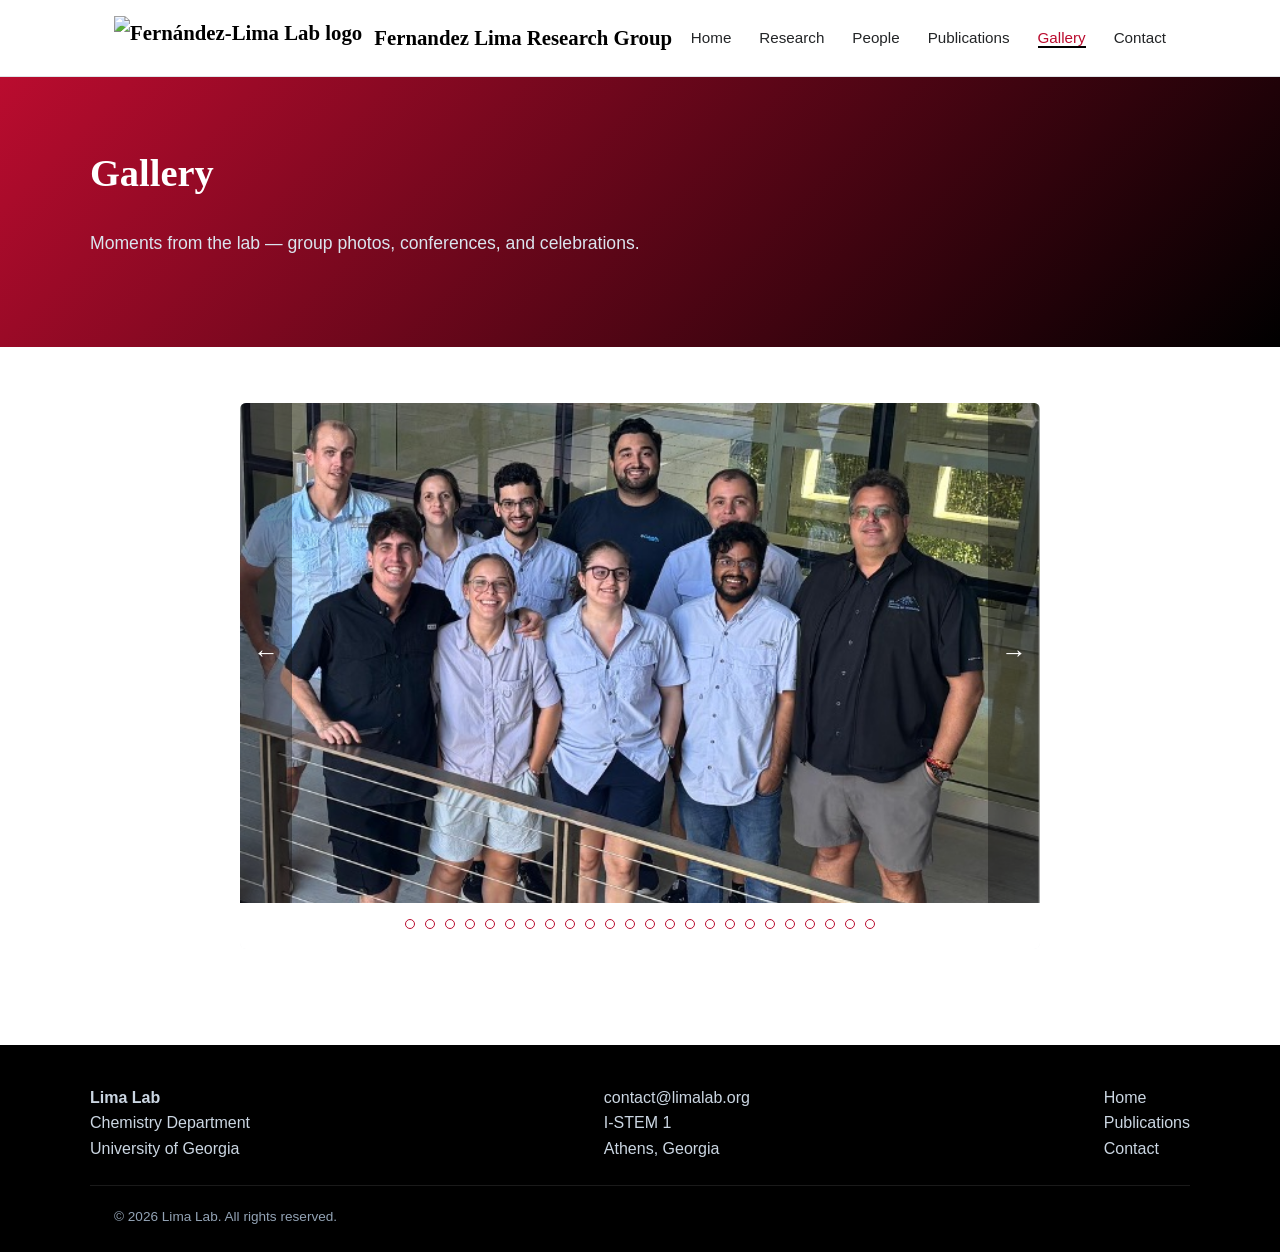
==== docs/gallery.html @ 9dd79390 "Updates Index content updated -- Gallery pictures uploaded" ====
<!DOCTYPE html>
<html lang="en">
<head>
  <meta charset="UTF-8" />
  <meta name="viewport" content="width=device-width, initial-scale=1.0" />
  <title>Gallery — Lima Lab</title>
  <meta name="description" content="Photos of the Fernández-Lima Lab group at University of Georgia." />
  <link rel="stylesheet" href="css/style.css" />
</head>
<body>

  <header class="site-header">
    <div class="nav-wrap">
      <a href="index.html" class="brand">
        <img src="images/logowebsite_image.png" alt="Fernández-Lima Lab logo" class="brand-mark" />
      Fernandez Lima Research Group
    </a>
      <button class="nav-toggle" aria-label="Toggle navigation" aria-expanded="false">
        <span class="nav-toggle-bar"></span>
        <span class="nav-toggle-bar"></span>
        <span class="nav-toggle-bar"></span>
      </button>
      <nav class="main-nav">
        <ul>
          <li><a href="index.html">Home</a></li>
          <li><a href="research.html">Research</a></li>
          <li><a href="people.html">People</a></li>
          <li><a href="publications.html">Publications</a></li>
          <li><a href="gallery.html" class="active">Gallery</a></li>
          <li><a href="contact.html">Contact</a></li>
        </ul>
      </nav>
    </div>
  </header>

  <section class="hero">
    <div class="hero-inner">
      <h1>Gallery</h1>
      <p>Moments from the lab — group photos, conferences, and celebrations.</p>
    </div>
  </section>

  <section>
    <div class="container">
      <div class="carousel">
        <div class="carousel-viewport">
          <div class="carousel-track">
            <div class="carousel-slide">
              <img src="images/Group%20Pictures/group1.jpg" alt="Fernandez-Lima Lab group photo 1" loading="lazy" />
            </div>
            <div class="carousel-slide">
              <img src="images/Group%20Pictures/group2.jpg" alt="Fernandez-Lima Lab group photo 2" loading="lazy" />
            </div>
            <div class="carousel-slide">
              <img src="images/Group%20Pictures/group3.jpg" alt="Fernandez-Lima Lab group photo 3" loading="lazy" />
            </div>
            <div class="carousel-slide">
              <img src="images/Group%20Pictures/group4.jpg" alt="Fernandez-Lima Lab group photo 4" loading="lazy" />
            </div>
            <div class="carousel-slide">
              <img src="images/Group%20Pictures/group5.jpg" alt="Fernandez-Lima Lab group photo 5" loading="lazy" />
            </div>
            <div class="carousel-slide">
              <img src="images/Group%20Pictures/group6.jpg" alt="Fernandez-Lima Lab group photo 6" loading="lazy" />
            </div>
            <div class="carousel-slide">
              <img src="images/Group%20Pictures/group7.jpg" alt="Fernandez-Lima Lab group photo 7" loading="lazy" />
            </div>
            <div class="carousel-slide">
              <img src="images/Group%20Pictures/group8.jpg" alt="Fernandez-Lima Lab group photo 8" loading="lazy" />
            </div>
            <div class="carousel-slide">
              <img src="images/Group%20Pictures/group9.jpg" alt="Fernandez-Lima Lab group photo 9" loading="lazy" />
            </div>
            <div class="carousel-slide">
              <img src="images/Group%20Pictures/group10.png" alt="Fernandez-Lima Lab group photo 10" loading="lazy" />
            </div>
            <div class="carousel-slide">
              <img src="images/Group%20Pictures/group11.jpg" alt="Fernandez-Lima Lab group photo 11" loading="lazy" />
            </div>
            <div class="carousel-slide">
              <img src="images/Group%20Pictures/group12.jpg" alt="Fernandez-Lima Lab group photo 12" loading="lazy" />
            </div>
            <div class="carousel-slide">
              <img src="images/Group%20Pictures/group13.jpg" alt="Fernandez-Lima Lab group photo 13" loading="lazy" />
            </div>
            <div class="carousel-slide">
              <img src="images/Group%20Pictures/group14.jpg" alt="Fernandez-Lima Lab group photo 14" loading="lazy" />
            </div>
            <div class="carousel-slide">
              <img src="images/Group%20Pictures/group16.png" alt="Fernandez-Lima Lab group photo 15" loading="lazy" />
            </div>
            <div class="carousel-slide">
              <img src="images/Group%20Pictures/group17.jpg" alt="Fernandez-Lima Lab group photo 16" loading="lazy" />
            </div>
            <div class="carousel-slide">
              <img src="images/Group%20Pictures/group18.jpg" alt="Fernandez-Lima Lab group photo 17" loading="lazy" />
            </div>
            <div class="carousel-slide">
              <img src="images/Group%20Pictures/group19.jpg" alt="Fernandez-Lima Lab group photo 18" loading="lazy" />
            </div>
            <div class="carousel-slide">
              <img src="images/Group%20Pictures/group20.jpg" alt="Fernandez-Lima Lab group photo 19" loading="lazy" />
            </div>
            <div class="carousel-slide">
              <img src="images/Group%20Pictures/group21.jpg" alt="Fernandez-Lima Lab group photo 20" loading="lazy" />
            </div>
            <div class="carousel-slide">
              <img src="images/Group%20Pictures/group22.png" alt="Fernandez-Lima Lab group photo 21" loading="lazy" />
            </div>
            <div class="carousel-slide">
              <img src="images/Group%20Pictures/group23.png" alt="Fernandez-Lima Lab group photo 22" loading="lazy" />
            </div>
            <div class="carousel-slide">
              <img src="images/Group%20Pictures/group24.jpg" alt="Fernandez-Lima Lab group photo 23" loading="lazy" />
            </div>
            <div class="carousel-slide">
              <img src="images/Group%20Pictures/group25.jpg" alt="Fernandez-Lima Lab group photo 24" loading="lazy" />
            </div>
          </div>
          <button class="carousel-btn carousel-prev" aria-label="Previous photo">&#8592;</button>
          <button class="carousel-btn carousel-next" aria-label="Next photo">&#8594;</button>
        </div>
        <div class="carousel-dots">
          <button class="carousel-dot" data-index="0" aria-label="Go to photo 1"></button>
          <button class="carousel-dot" data-index="1" aria-label="Go to photo 2"></button>
          <button class="carousel-dot" data-index="2" aria-label="Go to photo 3"></button>
          <button class="carousel-dot" data-index="3" aria-label="Go to photo 4"></button>
          <button class="carousel-dot" data-index="4" aria-label="Go to photo 5"></button>
          <button class="carousel-dot" data-index="5" aria-label="Go to photo 6"></button>
          <button class="carousel-dot" data-index="6" aria-label="Go to photo 7"></button>
          <button class="carousel-dot" data-index="7" aria-label="Go to photo 8"></button>
          <button class="carousel-dot" data-index="8" aria-label="Go to photo 9"></button>
          <button class="carousel-dot" data-index="9" aria-label="Go to photo 10"></button>
          <button class="carousel-dot" data-index="10" aria-label="Go to photo 11"></button>
          <button class="carousel-dot" data-index="11" aria-label="Go to photo 12"></button>
          <button class="carousel-dot" data-index="12" aria-label="Go to photo 13"></button>
          <button class="carousel-dot" data-index="13" aria-label="Go to photo 14"></button>
          <button class="carousel-dot" data-index="14" aria-label="Go to photo 15"></button>
          <button class="carousel-dot" data-index="15" aria-label="Go to photo 16"></button>
          <button class="carousel-dot" data-index="16" aria-label="Go to photo 17"></button>
          <button class="carousel-dot" data-index="17" aria-label="Go to photo 18"></button>
          <button class="carousel-dot" data-index="18" aria-label="Go to photo 19"></button>
          <button class="carousel-dot" data-index="19" aria-label="Go to photo 20"></button>
          <button class="carousel-dot" data-index="20" aria-label="Go to photo 21"></button>
          <button class="carousel-dot" data-index="21" aria-label="Go to photo 22"></button>
          <button class="carousel-dot" data-index="22" aria-label="Go to photo 23"></button>
          <button class="carousel-dot" data-index="23" aria-label="Go to photo 24"></button>
        </div>
      </div>
    </div>
  </section>

  <footer class="site-footer">
    <div class="footer-inner">
      <div>
        <strong>Lima Lab</strong><br />
        Chemistry Department<br />
        University of Georgia
      </div>
      <div>
        <a href="mailto:contact@limalab.org">contact@limalab.org</a><br />
        I-STEM 1<br />
        Athens, Georgia
      </div>
      <div>
        <a href="index.html">Home</a><br />
        <a href="publications.html">Publications</a><br />
        <a href="contact.html">Contact</a>
      </div>
    </div>
    <div class="footer-bottom container">
      &copy; 2026 Lima Lab. All rights reserved.
    </div>
  </footer>

  <script src="js/main.js"></script>
</body>
</html>
---- docs/css/style.css ----
/* ===== Variables ===== */
:root {
  --color-primary: #ba0c2f;
  --color-primary-dark: #000000;
  --color-accent: #000000;
  --color-bg: #ffffff;
  --color-bg-alt: #f4f6f8;
  --color-text: #232527;
  --color-text-muted: #5b636a;
  --color-border: #e0e4e8;
  --max-width: 1100px;
  --radius: 6px;
  --font-body: -apple-system, BlinkMacSystemFont, "Segoe UI", Helvetica, Arial, sans-serif;
  --font-heading: Georgia, "Times New Roman", serif;
}

/* ===== Reset ===== */
* {
  box-sizing: border-box;
}

html {
  scroll-behavior: smooth;
}

body {
  margin: 0;
  font-family: var(--font-body);
  color: var(--color-text);
  background: var(--color-bg);
  line-height: 1.6;
}

img {
  max-width: 100%;
  display: block;
}

a {
  color: var(--color-primary);
  text-decoration: none;
}

a:hover {
  text-decoration: underline;
}

h1, h2, h3, h4 {
  font-family: var(--font-heading);
  color: var(--color-primary-dark);
  line-height: 1.25;
  margin-top: 0;
}

.container {
  max-width: var(--max-width);
  margin: 0 auto;
  padding: 0 24px;
}

/* ===== Header ===== */
.site-header {
  background: var(--color-bg);
  border-bottom: 1px solid var(--color-border);
  position: sticky;
  top: 0;
  z-index: 100;
}

.nav-wrap {
  display: flex;
  align-items: center;
  justify-content: space-between;
  padding: 16px 24px;
  max-width: var(--max-width);
  margin: 0 auto;
}

.brand {
  display: flex;
  align-items: center;
  gap: 12px;
  font-family: var(--font-heading);
  font-size: 1.3rem;
  font-weight: bold;
  color: var(--color-primary-dark);
}

.brand:hover {
  text-decoration: none;
}

.brand-mark {
  height: 44px;
  width: auto;
  flex-shrink: 0;
}

.nav-toggle {
  display: none;
  background: none;
  border: 1px solid var(--color-border);
  border-radius: var(--radius);
  padding: 8px 10px;
  cursor: pointer;
}

.nav-toggle-bar {
  display: block;
  width: 20px;
  height: 2px;
  background: var(--color-text);
  margin: 4px 0;
}

.main-nav ul {
  list-style: none;
  display: flex;
  gap: 28px;
  margin: 0;
  padding: 0;
}

.main-nav a {
  color: var(--color-text);
  font-size: 0.95rem;
  font-weight: 500;
}

.main-nav a.active,
.main-nav a:hover {
  color: var(--color-primary);
  text-decoration: none;
  border-bottom: 2px solid var(--color-accent);
}

/* ===== Hero ===== */
.hero {
  background: linear-gradient(135deg, var(--color-primary) 0%, var(--color-primary-dark) 100%);
  color: #fff;
  padding: 72px 24px;
}

.hero-inner {
  max-width: var(--max-width);
  margin: 0 auto;
}

.hero h1 {
  color: #fff;
  font-size: 2.4rem;
  max-width: 720px;
}

.hero p {
  max-width: 640px;
  font-size: 1.1rem;
  color: #dbe4ee;
}

.hero .btn {
  margin-top: 12px;
}

/* ===== Buttons ===== */
.btn {
  display: inline-block;
  background: var(--color-accent);
  color: #fff;
  padding: 10px 22px;
  border-radius: var(--radius);
  font-weight: 600;
  border: none;
  cursor: pointer;
}

.btn:hover {
  background: #2a2a2a;
  text-decoration: none;
}

.btn-outline {
  background: transparent;
  border: 1px solid #fff;
  color: #fff;
}

.btn-outline:hover {
  background: rgba(255, 255, 255, 0.1);
}

/* ===== Sections ===== */
section {
  padding: 56px 0;
}

section.alt {
  background: var(--color-bg-alt);
}

.section-title {
  margin-bottom: 8px;
}

.section-lede {
  color: var(--color-text-muted);
  max-width: 640px;
  margin-bottom: 32px;
}

/* ===== Cards / Grids ===== */
.grid {
  display: grid;
  gap: 24px;
}

.grid-3 {
  grid-template-columns: repeat(3, 1fr);
}

.grid-2 {
  grid-template-columns: repeat(2, 1fr);
}

.card {
  background: #fff;
  border: 1px solid var(--color-border);
  border-radius: var(--radius);
  padding: 24px;
}

.card h3 {
  margin-bottom: 8px;
  font-size: 1.15rem;
}

.card p {
  color: var(--color-text-muted);
  margin-bottom: 0;
}

/* Research areas overview figure */
.research-areas-heading {
  margin-top: 40px;
  margin-bottom: 16px;
  font-size: 1.3rem;
}

.research-overview-figure {
  margin: 0;
  text-align: center;
}

.research-overview-figure img {
  max-width: 100%;
  height: auto;
  border: 1px solid var(--color-border);
  border-radius: var(--radius);
  background: #fff;
}

/* ===== Home — lab impact content ===== */
.impact-list {
  margin: 0 0 20px;
  padding-left: 20px;
}

.impact-list li {
  margin-bottom: 6px;
}

.impact-note {
  color: var(--color-text-muted);
  font-style: italic;
  font-size: 0.95rem;
  margin-bottom: 0;
}

.stat-callout {
  background: var(--color-bg-alt);
  border: 1px solid var(--color-border);
  border-radius: var(--radius);
  padding: 20px 24px;
  margin-top: 8px;
}

section.alt .stat-callout {
  background: #fff;
}

.instrument-figure {
  max-width: 760px;
  margin: 0 auto 32px;
  text-align: center;
}

.instrument-figure:last-child {
  margin-bottom: 0;
}

.instrument-figure img {
  max-width: 100%;
  height: auto;
  border: 1px solid var(--color-border);
  border-radius: var(--radius);
  background: #fff;
}

.instrument-figure figcaption {
  margin-top: 10px;
  color: var(--color-text-muted);
  font-size: 0.9rem;
}

/* ===== People ===== */
.person-card {
  text-align: center;
}

.avatar-placeholder {
  width: 120px;
  height: 120px;
  border-radius: 50%;
  background: var(--color-bg-alt);
  border: 1px solid var(--color-border);
  margin: 0 auto 16px;
  display: flex;
  align-items: center;
  justify-content: center;
  color: var(--color-text-muted);
  font-size: 0.85rem;
}

.avatar-photo {
  width: 120px;
  height: 120px;
  border-radius: 50%;
  object-fit: cover;
  border: 1px solid var(--color-border);
  margin: 0 auto 16px;
  flex-shrink: 0;
  display: block;
}

.person-role {
  color: var(--color-accent);
  font-size: 0.85rem;
  font-weight: 600;
  text-transform: uppercase;
  letter-spacing: 0.03em;
  margin-bottom: 8px;
}

.person-pi {
  display: flex;
  align-items: flex-start;
  gap: 40px;
  text-align: left;
  width: 100%;
  padding: 40px;
}

.person-pi-media {
  display: flex;
  flex-direction: column;
  align-items: center;
  gap: 16px;
  flex-shrink: 0;
}

.person-pi .avatar-placeholder,
.person-pi .avatar-photo {
  width: 200px;
  height: 200px;
  margin: 0;
  flex-shrink: 0;
  font-size: 0.95rem;
}

.person-pi h3 {
  font-size: 1.6rem;
}

.person-pi p {
  color: var(--color-text-muted);
  max-width: 640px;
}

@media (max-width: 640px) {
  .person-pi {
    flex-direction: column;
    text-align: center;
    padding: 28px;
  }
}

.contact-links {
  display: flex;
  flex-direction: row;
  justify-content: center;
  align-items: center;
  gap: 14px;
  margin-top: 12px;
}

.social-link {
  display: inline-flex;
  align-items: center;
  justify-content: center;
  color: var(--color-primary);
}

.contact-links .social-link {
  margin-top: 0;
}

.social-link:hover {
  opacity: 0.7;
}

.social-icon {
  width: 20px;
  height: 20px;
  fill: currentColor;
  flex-shrink: 0;
}

/* ===== Flip Cards ===== */
.flip-card {
  perspective: 1200px;
}

.flip-card-inner {
  position: relative;
  width: 100%;
  min-height: 360px;
  transition: transform 0.6s;
  transform-style: preserve-3d;
  cursor: pointer;
}

.flip-card.flipped .flip-card-inner {
  transform: rotateY(180deg);
}

.flip-card-front,
.flip-card-back {
  position: absolute;
  inset: 0;
  backface-visibility: hidden;
  -webkit-backface-visibility: hidden;
  background: #fff;
  border: 1px solid var(--color-border);
  border-radius: var(--radius);
  padding: 24px;
  text-align: center;
  display: flex;
  flex-direction: column;
  align-items: center;
}

.flip-card-front {
  justify-content: center;
}

.flip-card-back {
  transform: rotateY(180deg);
  overflow-y: auto;
  justify-content: flex-start;
}

.flip-card-back p {
  color: var(--color-text-muted);
  font-size: 0.88rem;
  text-align: left;
}

.flip-hint {
  margin-top: 14px;
  font-size: 0.78rem;
  color: var(--color-text-muted);
  font-style: italic;
}

.flip-back-hint {
  margin-top: auto;
  padding-top: 10px;
  font-size: 0.78rem;
  color: var(--color-text-muted);
  font-style: italic;
}

.flip-card:focus-visible .flip-card-inner {
  outline: 2px solid var(--color-primary);
  outline-offset: 4px;
}

/* ===== Gallery / Carousel ===== */
.carousel {
  max-width: 800px;
  margin: 0 auto;
  border-radius: var(--radius);
  overflow: hidden;
  background: var(--color-bg-alt);
}

.carousel-viewport {
  position: relative;
  overflow: hidden;
}

.carousel-track {
  display: flex;
  transition: transform 0.4s ease;
}

.carousel-slide {
  flex: 0 0 100%;
}

.carousel-slide img {
  width: 100%;
  aspect-ratio: 16 / 10;
  object-fit: cover;
  display: block;
}

.gallery-placeholder {
  width: 100%;
  aspect-ratio: 16 / 10;
  background: var(--color-bg-alt);
  border: 1px solid var(--color-border);
  display: flex;
  align-items: center;
  justify-content: center;
  color: var(--color-text-muted);
  font-size: 0.95rem;
}

.carousel-caption {
  padding: 16px 20px;
  color: var(--color-text-muted);
  font-size: 0.9rem;
  border-top: 1px solid var(--color-border);
  background: #fff;
}

.carousel-btn {
  position: absolute;
  top: 0;
  bottom: 0;
  width: 52px;
  border: none;
  background: rgba(0, 0, 0, 0.35);
  color: #fff;
  font-size: 1.6rem;
  cursor: pointer;
  display: flex;
  align-items: center;
  justify-content: center;
  transition: background 0.2s ease;
}

.carousel-btn:hover {
  background: rgba(0, 0, 0, 0.55);
}

.carousel-prev {
  left: 0;
}

.carousel-next {
  right: 0;
}

.carousel-dots {
  display: flex;
  justify-content: center;
  gap: 10px;
  padding: 16px 20px 20px;
  background: #fff;
}

.carousel-dot {
  width: 10px;
  height: 10px;
  border-radius: 50%;
  border: 1px solid var(--color-primary);
  background: transparent;
  padding: 0;
  cursor: pointer;
}

.carousel-dot.active {
  background: var(--color-primary);
}

@media (max-width: 640px) {
  .carousel-btn {
    width: 40px;
    font-size: 1.3rem;
  }
}

/* Content/info carousel variant (home page lab-impact slides) */
.info-carousel {
  max-width: 820px;
  background: #fff;
  border: 1px solid var(--color-border);
}

.info-carousel .carousel-viewport {
  height: 480px;
}

.info-carousel .carousel-track {
  height: 100%;
}

.info-slide {
  padding: 36px 60px;
  overflow-y: auto;
  height: 100%;
  display: flex;
  flex-direction: column;
  justify-content: center;
}

.info-slide.info-slide--start {
  justify-content: flex-start;
}

.info-slide h3 {
  margin: 0 0 20px;
  padding: 12px 20px;
  background: var(--color-primary);
  color: #fff;
  text-align: center;
  border-radius: var(--radius);
  font-size: 1.15rem;
  align-self: center;
  width: 100%;
}

.info-slide .instrument-figure {
  margin-bottom: 0;
  max-width: 100%;
}

.info-slide:has(.instrument-figure) {
  display: flex;
  flex-direction: column;
  justify-content: center;
  align-items: center;
  overflow: hidden;
}

.info-slide .instrument-figure img {
  max-height: 340px;
  width: auto;
  max-width: 100%;
  object-fit: contain;
}

.info-slide .stat-callout {
  margin-top: 20px;
}

.info-carousel .carousel-btn {
  top: 50%;
  bottom: auto;
  transform: translateY(-50%);
  width: 38px;
  height: 38px;
  border-radius: 50%;
  background: #fff;
  border: 1px solid var(--color-border);
  color: var(--color-primary);
  font-size: 1.1rem;
  box-shadow: 0 1px 6px rgba(0, 0, 0, 0.12);
}

.info-carousel .carousel-btn:hover {
  background: var(--color-bg-alt);
}

.info-carousel .carousel-prev {
  left: 10px;
}

.info-carousel .carousel-next {
  right: 10px;
}

@media (max-width: 640px) {
  .info-slide {
    padding: 28px 44px;
  }

  .info-carousel .carousel-viewport {
    height: 520px;
  }

  .info-slide .instrument-figure img {
    max-height: 380px;
  }
}

/* ===== Publications ===== */
.pub-list {
  list-style: none;
  padding: 0;
  margin: 0;
}

.pub-item {
  border-bottom: 1px solid var(--color-border);
  padding: 20px 0;
}

.pub-item:first-child {
  padding-top: 0;
}

.pub-item .pub-year {
  display: inline-block;
  background: var(--color-bg-alt);
  color: var(--color-text-muted);
  font-size: 0.8rem;
  padding: 2px 8px;
  border-radius: 4px;
  margin-bottom: 8px;
}

.pub-item h3 {
  font-size: 1.05rem;
  margin-bottom: 4px;
}

.pub-item .pub-authors,
.pub-item .pub-venue {
  color: var(--color-text-muted);
  font-size: 0.92rem;
  margin: 0;
}

.filter-bar {
  display: flex;
  gap: 10px;
  flex-wrap: wrap;
  margin-bottom: 28px;
}

.filter-btn {
  background: #fff;
  border: 1px solid var(--color-border);
  border-radius: 999px;
  padding: 6px 16px;
  font-size: 0.85rem;
  cursor: pointer;
}

.filter-btn.active,
.filter-btn:hover {
  background: var(--color-primary);
  color: #fff;
  border-color: var(--color-primary);
}

.filter-count {
  opacity: 0.7;
  font-variant-numeric: tabular-nums;
}

/* Category tags — aligned with the lab's 10 core research areas, plus a legacy
   "Foundational Physics & Instrumentation" bucket for pre-2013 papers */
:root {
  --cat-imaging: #1f8fb0;
  --cat-protein: #178a82;
  --cat-epigenetics: #8a8f1f;
  --cat-metabolomics: #4a8f3c;
  --cat-lipidomics: #8c2f3d;
  --cat-drug: #ba0c2f;
  --cat-trace: #2f8f52;
  --cat-environmental: #a98f2b;
  --cat-contaminants: #2f8f7a;
  --cat-outreach: #3b6e8f;
  --cat-physics: #6b6f76;
}

.pub-item h3 {
  font-size: 1.05rem;
  margin-bottom: 6px;
}

.pub-item h3 a {
  color: var(--color-primary-dark);
}

.pub-item h3 a:hover {
  color: var(--color-primary);
}

.pub-tags {
  display: flex;
  flex-wrap: wrap;
  align-items: center;
  gap: 8px;
  margin-top: 10px;
}

.tag {
  display: inline-flex;
  align-items: center;
  gap: 6px;
  font-size: 0.75rem;
  font-weight: 600;
  padding: 4px 10px;
  border-radius: 999px;
  background: color-mix(in srgb, var(--tag-color) 12%, #fff);
  color: var(--tag-color);
}

.tag-dot {
  width: 6px;
  height: 6px;
  border-radius: 50%;
  background: var(--tag-color);
  flex-shrink: 0;
}

.tag-imaging { --tag-color: var(--cat-imaging); }
.tag-protein { --tag-color: var(--cat-protein); }
.tag-epigenetics { --tag-color: var(--cat-epigenetics); }
.tag-metabolomics { --tag-color: var(--cat-metabolomics); }
.tag-lipidomics { --tag-color: var(--cat-lipidomics); }
.tag-drug { --tag-color: var(--cat-drug); }
.tag-trace { --tag-color: var(--cat-trace); }
.tag-environmental { --tag-color: var(--cat-environmental); }
.tag-contaminants { --tag-color: var(--cat-contaminants); }
.tag-outreach { --tag-color: var(--cat-outreach); }
.tag-physics { --tag-color: var(--cat-physics); }

.badge {
  display: inline-flex;
  align-items: center;
  font-size: 0.75rem;
  font-weight: 600;
  padding: 4px 10px;
  border-radius: 999px;
}

.badge-oa {
  background: #e5f2ed;
  color: #1f6b4f;
}

.badge-preprint {
  background: var(--color-bg-alt);
  color: var(--color-text-muted);
}

.badge-active {
  background: #e5f2ed;
  color: #1f6b4f;
}

/* Research grants */
.grant-card h3 {
  font-size: 1rem;
}

.grant-meta {
  display: flex;
  flex-wrap: wrap;
  align-items: center;
  gap: 8px;
  margin-top: 10px;
  font-size: 0.8rem;
  color: var(--color-text-muted);
}

.grant-number {
  font-variant-numeric: tabular-nums;
}

.empty-state {
  display: none;
  padding: 40px 24px;
  text-align: center;
  color: var(--color-text-muted);
  background: var(--color-bg-alt);
  border: 1px solid var(--color-border);
  border-radius: var(--radius);
}

.empty-state.show {
  display: block;
}

/* ===== News ===== */
.news-item {
  display: grid;
  grid-template-columns: 120px 1fr;
  gap: 24px;
  padding: 24px 0;
  border-bottom: 1px solid var(--color-border);
}

.news-date {
  color: var(--color-text-muted);
  font-size: 0.85rem;
  font-weight: 600;
}

/* ===== Contact ===== */
.contact-grid {
  display: grid;
  grid-template-columns: 1fr 1fr;
  gap: 40px;
}

.contact-form label {
  display: block;
  font-weight: 600;
  margin-bottom: 6px;
  font-size: 0.9rem;
}

.contact-form input,
.contact-form textarea {
  width: 100%;
  padding: 10px 12px;
  border: 1px solid var(--color-border);
  border-radius: var(--radius);
  margin-bottom: 18px;
  font-family: inherit;
  font-size: 0.95rem;
}

.contact-form textarea {
  min-height: 140px;
  resize: vertical;
}

.contact-info p {
  margin: 0 0 12px;
}

.map-placeholder {
  margin-top: 20px;
  background: var(--color-bg-alt);
  border: 1px solid var(--color-border);
  border-radius: var(--radius);
  height: 220px;
  display: flex;
  align-items: center;
  justify-content: center;
  color: var(--color-text-muted);
}

/* ===== Footer ===== */
.site-footer {
  background: var(--color-primary-dark);
  color: #cbd6e2;
  padding: 40px 24px 24px;
  margin-top: 40px;
}

.footer-inner {
  max-width: var(--max-width);
  margin: 0 auto;
  display: flex;
  justify-content: space-between;
  flex-wrap: wrap;
  gap: 24px;
}

.site-footer a {
  color: #cbd6e2;
}

.footer-bottom {
  max-width: var(--max-width);
  margin: 24px auto 0;
  padding-top: 20px;
  border-top: 1px solid rgba(255, 255, 255, 0.1);
  font-size: 0.85rem;
  color: #93a3b5;
}

/* ===== Responsive ===== */
@media (max-width: 800px) {
  .grid-3 {
    grid-template-columns: 1fr 1fr;
  }
  .contact-grid {
    grid-template-columns: 1fr;
  }
}

@media (max-width: 640px) {
  .nav-toggle {
    display: block;
  }

  .main-nav {
    display: none;
    width: 100%;
  }

  .main-nav.open {
    display: block;
  }

  .nav-wrap {
    flex-wrap: wrap;
  }

  .main-nav ul {
    flex-direction: column;
    gap: 0;
    padding-top: 12px;
  }

  .main-nav a {
    display: block;
    padding: 12px 0;
    border-bottom: 1px solid var(--color-border);
  }

  .grid-3,
  .grid-2 {
    grid-template-columns: 1fr;
  }

  .news-item {
    grid-template-columns: 1fr;
    gap: 6px;
  }

  .hero h1 {
    font-size: 1.8rem;
  }
}
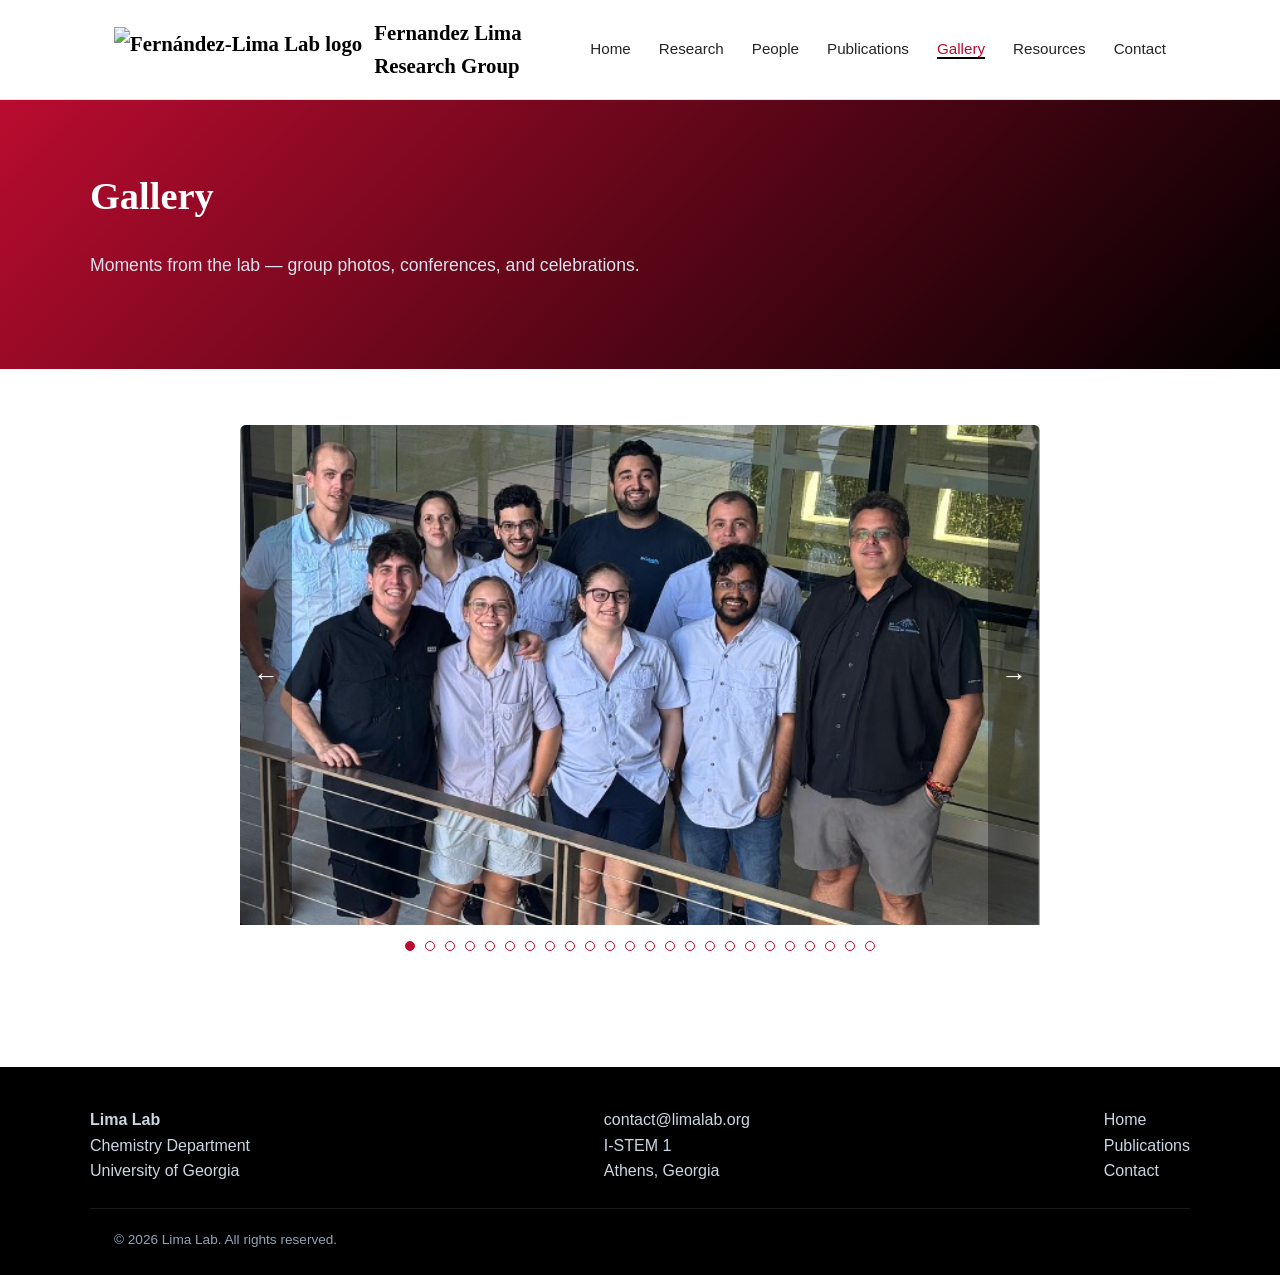
==== commit a2f1fbde: "updates+resources" ====
--- a/docs/gallery.html
+++ b/docs/gallery.html
@@ -27,6 +27,7 @@
           <li><a href="people.html">People</a></li>
           <li><a href="publications.html">Publications</a></li>
           <li><a href="gallery.html" class="active">Gallery</a></li>
+          <li><a href="resources.html">Resources</a></li>
           <li><a href="contact.html">Contact</a></li>
         </ul>
       </nav>
--- a/docs/css/style.css
+++ b/docs/css/style.css
@@ -239,6 +239,32 @@
   margin-bottom: 0;
 }
 
+/* ===== Resources ===== */
+.resource-list {
+  margin: 0;
+  padding: 0;
+  list-style: none;
+}
+
+.resource-list li {
+  border-top: 1px solid var(--color-border);
+}
+
+.resource-list li:first-child {
+  border-top: none;
+}
+
+.resource-list a {
+  display: block;
+  padding: 9px 0;
+  color: var(--color-text);
+}
+
+.resource-list a:hover {
+  color: var(--color-primary);
+  text-decoration: none;
+}
+
 /* Research areas overview figure */
 .research-areas-heading {
   margin-top: 40px;
@@ -288,28 +314,103 @@
   background: #fff;
 }
 
-.instrument-figure {
-  max-width: 760px;
-  margin: 0 auto 32px;
+/* Instrumentation thumbnails (home page, below the carousel) */
+.instrument-gallery {
+  display: grid;
+  grid-template-columns: repeat(2, 1fr);
+  gap: 20px;
+  margin-top: 28px;
+}
+
+.instrument-thumb {
+  display: flex;
+  flex-direction: column;
+  align-items: center;
+  background: #fff;
+  border: 1px solid var(--color-border);
+  border-radius: var(--radius);
+  padding: 16px;
+  font: inherit;
+  color: inherit;
   text-align: center;
-}
-
-.instrument-figure:last-child {
-  margin-bottom: 0;
-}
-
-.instrument-figure img {
+  cursor: zoom-in;
+  transition: box-shadow 0.2s ease, transform 0.2s ease;
+}
+
+.instrument-thumb:hover,
+.instrument-thumb:focus-visible {
+  box-shadow: 0 4px 16px rgba(0, 0, 0, 0.12);
+  transform: translateY(-2px);
+}
+
+.instrument-thumb img {
   max-width: 100%;
-  height: auto;
-  border: 1px solid var(--color-border);
+  height: 130px;
+  object-fit: contain;
+  margin-bottom: 12px;
+}
+
+.instrument-thumb-caption {
+  font-size: 0.85rem;
+  color: var(--color-text-muted);
+}
+
+@media (max-width: 800px) {
+  .instrument-gallery {
+    grid-template-columns: 1fr;
+  }
+}
+
+/* Lightbox for enlarged instrumentation photos */
+.lightbox {
+  position: fixed;
+  inset: 0;
+  background: rgba(20, 20, 22, 0.9);
+  display: flex;
+  flex-direction: column;
+  align-items: center;
+  justify-content: center;
+  padding: 48px 24px;
+  z-index: 1000;
+}
+
+.lightbox[hidden] {
+  display: none;
+}
+
+.lightbox-img {
+  max-width: 90vw;
+  max-height: 78vh;
+  object-fit: contain;
   border-radius: var(--radius);
   background: #fff;
 }
 
-.instrument-figure figcaption {
-  margin-top: 10px;
-  color: var(--color-text-muted);
-  font-size: 0.9rem;
+.lightbox-caption {
+  color: #fff;
+  margin: 18px 0 0;
+  font-size: 0.95rem;
+  max-width: 700px;
+  text-align: center;
+}
+
+.lightbox-close {
+  position: absolute;
+  top: 20px;
+  right: 24px;
+  width: 40px;
+  height: 40px;
+  border-radius: 50%;
+  border: none;
+  background: rgba(255, 255, 255, 0.12);
+  color: #fff;
+  font-size: 1.6rem;
+  line-height: 1;
+  cursor: pointer;
+}
+
+.lightbox-close:hover {
+  background: rgba(255, 255, 255, 0.22);
 }
 
 /* ===== People ===== */
@@ -642,26 +743,6 @@
   width: 100%;
 }
 
-.info-slide .instrument-figure {
-  margin-bottom: 0;
-  max-width: 100%;
-}
-
-.info-slide:has(.instrument-figure) {
-  display: flex;
-  flex-direction: column;
-  justify-content: center;
-  align-items: center;
-  overflow: hidden;
-}
-
-.info-slide .instrument-figure img {
-  max-height: 340px;
-  width: auto;
-  max-width: 100%;
-  object-fit: contain;
-}
-
 .info-slide .stat-callout {
   margin-top: 20px;
 }
@@ -699,10 +780,6 @@
 
   .info-carousel .carousel-viewport {
     height: 520px;
-  }
-
-  .info-slide .instrument-figure img {
-    max-height: 380px;
   }
 }
 
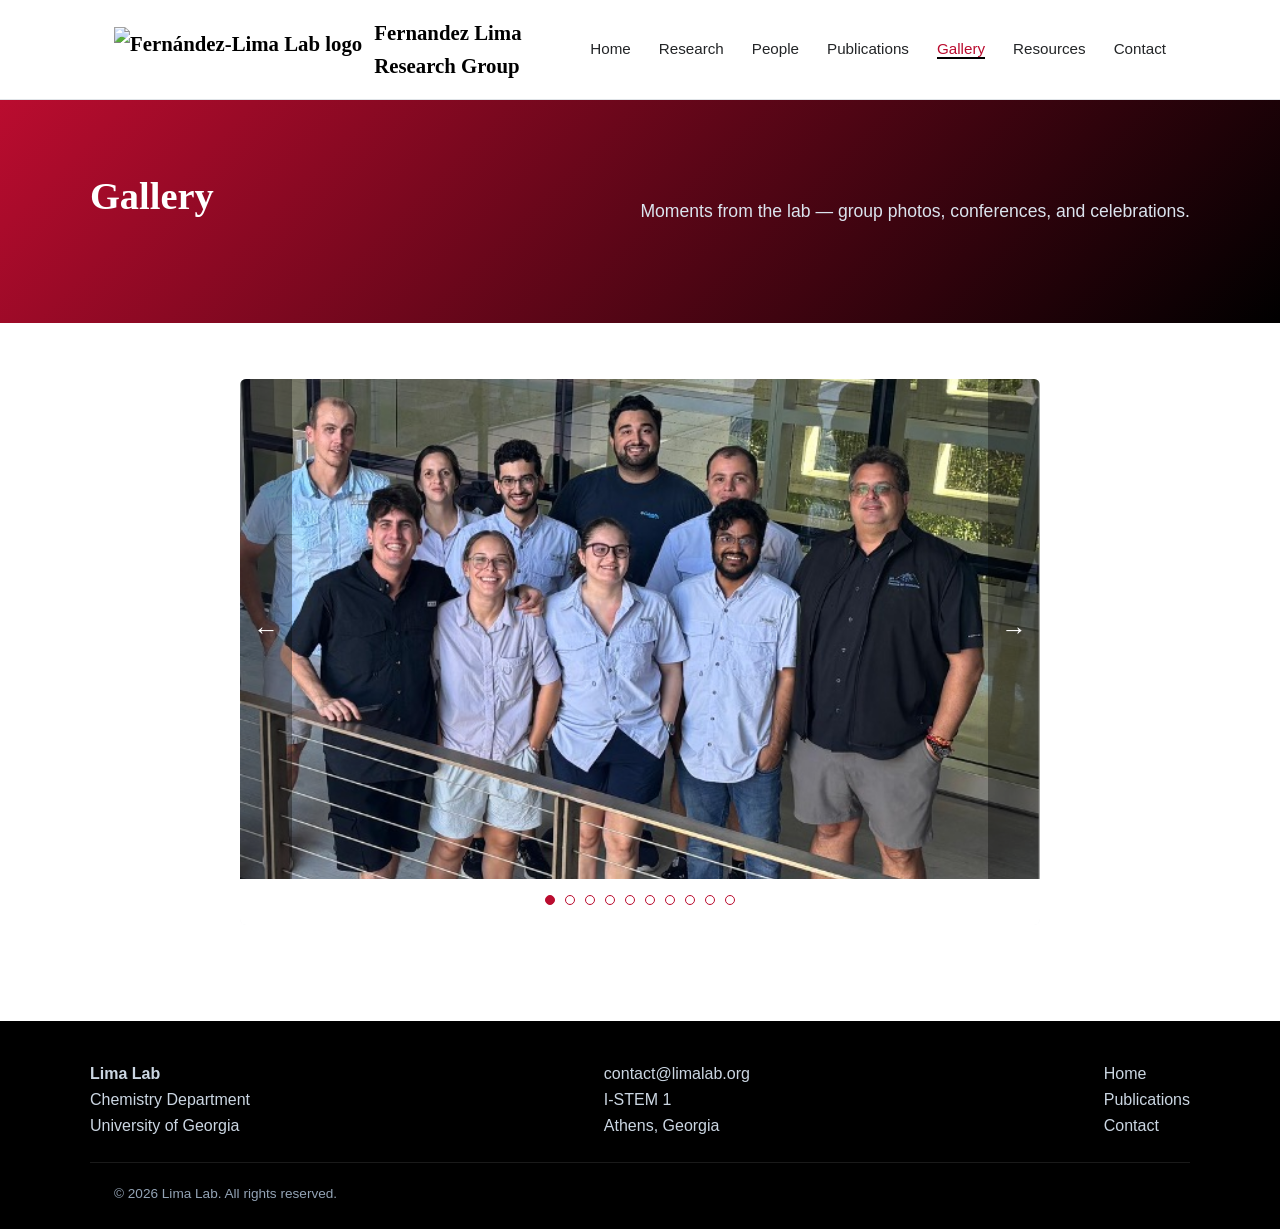
==== commit 286f6811: "Updates" ====
--- a/docs/gallery.html
+++ b/docs/gallery.html
@@ -50,73 +50,31 @@
               <img src="images/Group%20Pictures/group1.jpg" alt="Fernandez-Lima Lab group photo 1" loading="lazy" />
             </div>
             <div class="carousel-slide">
-              <img src="images/Group%20Pictures/group2.jpg" alt="Fernandez-Lima Lab group photo 2" loading="lazy" />
+              <img src="images/Group%20Pictures/group4.jpg" alt="Fernandez-Lima Lab group photo 2" loading="lazy" />
             </div>
             <div class="carousel-slide">
-              <img src="images/Group%20Pictures/group3.jpg" alt="Fernandez-Lima Lab group photo 3" loading="lazy" />
+              <img src="images/Group%20Pictures/group5.jpg" alt="Fernandez-Lima Lab group photo 3" loading="lazy" />
             </div>
             <div class="carousel-slide">
-              <img src="images/Group%20Pictures/group4.jpg" alt="Fernandez-Lima Lab group photo 4" loading="lazy" />
+              <img src="images/Group%20Pictures/group6.jpg" alt="Fernandez-Lima Lab group photo 4" loading="lazy" />
             </div>
             <div class="carousel-slide">
-              <img src="images/Group%20Pictures/group5.jpg" alt="Fernandez-Lima Lab group photo 5" loading="lazy" />
+              <img src="images/Group%20Pictures/group16.png" alt="Fernandez-Lima Lab group photo 5" loading="lazy" />
             </div>
             <div class="carousel-slide">
-              <img src="images/Group%20Pictures/group6.jpg" alt="Fernandez-Lima Lab group photo 6" loading="lazy" />
+              <img src="images/Group%20Pictures/group17.jpg" alt="Fernandez-Lima Lab group photo 6" loading="lazy" />
             </div>
             <div class="carousel-slide">
-              <img src="images/Group%20Pictures/group7.jpg" alt="Fernandez-Lima Lab group photo 7" loading="lazy" />
+              <img src="images/Group%20Pictures/group21.jpg" alt="Fernandez-Lima Lab group photo 7" loading="lazy" />
             </div>
             <div class="carousel-slide">
-              <img src="images/Group%20Pictures/group8.jpg" alt="Fernandez-Lima Lab group photo 8" loading="lazy" />
+              <img src="images/Group%20Pictures/group22.png" alt="Fernandez-Lima Lab group photo 8" loading="lazy" />
             </div>
             <div class="carousel-slide">
-              <img src="images/Group%20Pictures/group9.jpg" alt="Fernandez-Lima Lab group photo 9" loading="lazy" />
+              <img src="images/Group%20Pictures/group23.png" alt="Fernandez-Lima Lab group photo 9" loading="lazy" />
             </div>
             <div class="carousel-slide">
-              <img src="images/Group%20Pictures/group10.png" alt="Fernandez-Lima Lab group photo 10" loading="lazy" />
-            </div>
-            <div class="carousel-slide">
-              <img src="images/Group%20Pictures/group11.jpg" alt="Fernandez-Lima Lab group photo 11" loading="lazy" />
-            </div>
-            <div class="carousel-slide">
-              <img src="images/Group%20Pictures/group12.jpg" alt="Fernandez-Lima Lab group photo 12" loading="lazy" />
-            </div>
-            <div class="carousel-slide">
-              <img src="images/Group%20Pictures/group13.jpg" alt="Fernandez-Lima Lab group photo 13" loading="lazy" />
-            </div>
-            <div class="carousel-slide">
-              <img src="images/Group%20Pictures/group14.jpg" alt="Fernandez-Lima Lab group photo 14" loading="lazy" />
-            </div>
-            <div class="carousel-slide">
-              <img src="images/Group%20Pictures/group16.png" alt="Fernandez-Lima Lab group photo 15" loading="lazy" />
-            </div>
-            <div class="carousel-slide">
-              <img src="images/Group%20Pictures/group17.jpg" alt="Fernandez-Lima Lab group photo 16" loading="lazy" />
-            </div>
-            <div class="carousel-slide">
-              <img src="images/Group%20Pictures/group18.jpg" alt="Fernandez-Lima Lab group photo 17" loading="lazy" />
-            </div>
-            <div class="carousel-slide">
-              <img src="images/Group%20Pictures/group19.jpg" alt="Fernandez-Lima Lab group photo 18" loading="lazy" />
-            </div>
-            <div class="carousel-slide">
-              <img src="images/Group%20Pictures/group20.jpg" alt="Fernandez-Lima Lab group photo 19" loading="lazy" />
-            </div>
-            <div class="carousel-slide">
-              <img src="images/Group%20Pictures/group21.jpg" alt="Fernandez-Lima Lab group photo 20" loading="lazy" />
-            </div>
-            <div class="carousel-slide">
-              <img src="images/Group%20Pictures/group22.png" alt="Fernandez-Lima Lab group photo 21" loading="lazy" />
-            </div>
-            <div class="carousel-slide">
-              <img src="images/Group%20Pictures/group23.png" alt="Fernandez-Lima Lab group photo 22" loading="lazy" />
-            </div>
-            <div class="carousel-slide">
-              <img src="images/Group%20Pictures/group24.jpg" alt="Fernandez-Lima Lab group photo 23" loading="lazy" />
-            </div>
-            <div class="carousel-slide">
-              <img src="images/Group%20Pictures/group25.jpg" alt="Fernandez-Lima Lab group photo 24" loading="lazy" />
+              <img src="images/Group%20Pictures/group24.jpg" alt="Fernandez-Lima Lab group photo 10" loading="lazy" />
             </div>
           </div>
           <button class="carousel-btn carousel-prev" aria-label="Previous photo">&#8592;</button>
@@ -133,20 +91,6 @@
           <button class="carousel-dot" data-index="7" aria-label="Go to photo 8"></button>
           <button class="carousel-dot" data-index="8" aria-label="Go to photo 9"></button>
           <button class="carousel-dot" data-index="9" aria-label="Go to photo 10"></button>
-          <button class="carousel-dot" data-index="10" aria-label="Go to photo 11"></button>
-          <button class="carousel-dot" data-index="11" aria-label="Go to photo 12"></button>
-          <button class="carousel-dot" data-index="12" aria-label="Go to photo 13"></button>
-          <button class="carousel-dot" data-index="13" aria-label="Go to photo 14"></button>
-          <button class="carousel-dot" data-index="14" aria-label="Go to photo 15"></button>
-          <button class="carousel-dot" data-index="15" aria-label="Go to photo 16"></button>
-          <button class="carousel-dot" data-index="16" aria-label="Go to photo 17"></button>
-          <button class="carousel-dot" data-index="17" aria-label="Go to photo 18"></button>
-          <button class="carousel-dot" data-index="18" aria-label="Go to photo 19"></button>
-          <button class="carousel-dot" data-index="19" aria-label="Go to photo 20"></button>
-          <button class="carousel-dot" data-index="20" aria-label="Go to photo 21"></button>
-          <button class="carousel-dot" data-index="21" aria-label="Go to photo 22"></button>
-          <button class="carousel-dot" data-index="22" aria-label="Go to photo 23"></button>
-          <button class="carousel-dot" data-index="23" aria-label="Go to photo 24"></button>
         </div>
       </div>
     </div>
--- a/docs/css/style.css
+++ b/docs/css/style.css
@@ -144,6 +144,15 @@
 .hero-inner {
   max-width: var(--max-width);
   margin: 0 auto;
+  display: flex;
+  align-items: center;
+  justify-content: space-between;
+  gap: 40px;
+}
+
+.hero-text {
+  flex: 1;
+  min-width: 0;
 }
 
 .hero h1 {
@@ -160,6 +169,29 @@
 
 .hero .btn {
   margin-top: 12px;
+}
+
+.hero-logo {
+  flex-shrink: 0;
+  width: 200px;
+  height: auto;
+}
+
+@media (max-width: 800px) {
+  .hero-inner {
+    flex-direction: column;
+    text-align: center;
+  }
+
+  .hero-logo {
+    order: -1;
+    width: 150px;
+  }
+
+  .hero p {
+    margin-left: auto;
+    margin-right: auto;
+  }
 }
 
 /* ===== Buttons ===== */
@@ -703,84 +735,27 @@
   }
 }
 
-/* Content/info carousel variant (home page lab-impact slides) */
-.info-carousel {
-  max-width: 820px;
-  background: #fff;
-  border: 1px solid var(--color-border);
-}
-
-.info-carousel .carousel-viewport {
-  height: 480px;
-}
-
-.info-carousel .carousel-track {
-  height: 100%;
-}
-
-.info-slide {
-  padding: 36px 60px;
-  overflow-y: auto;
-  height: 100%;
-  display: flex;
-  flex-direction: column;
-  justify-content: center;
-}
-
-.info-slide.info-slide--start {
-  justify-content: flex-start;
-}
-
-.info-slide h3 {
-  margin: 0 0 20px;
-  padding: 12px 20px;
+/* Lab-impact cards (home page, below the intro) */
+.impact-grid {
+  margin-top: 8px;
+}
+
+.impact-card h3 {
+  margin: -24px -24px 20px;
+  padding: 14px 24px;
   background: var(--color-primary);
   color: #fff;
   text-align: center;
-  border-radius: var(--radius);
+  border-radius: var(--radius) var(--radius) 0 0;
   font-size: 1.15rem;
-  align-self: center;
-  width: 100%;
-}
-
-.info-slide .stat-callout {
+}
+
+.impact-card--wide {
+  grid-column: 1 / -1;
+}
+
+.impact-card .stat-callout {
   margin-top: 20px;
-}
-
-.info-carousel .carousel-btn {
-  top: 50%;
-  bottom: auto;
-  transform: translateY(-50%);
-  width: 38px;
-  height: 38px;
-  border-radius: 50%;
-  background: #fff;
-  border: 1px solid var(--color-border);
-  color: var(--color-primary);
-  font-size: 1.1rem;
-  box-shadow: 0 1px 6px rgba(0, 0, 0, 0.12);
-}
-
-.info-carousel .carousel-btn:hover {
-  background: var(--color-bg-alt);
-}
-
-.info-carousel .carousel-prev {
-  left: 10px;
-}
-
-.info-carousel .carousel-next {
-  right: 10px;
-}
-
-@media (max-width: 640px) {
-  .info-slide {
-    padding: 28px 44px;
-  }
-
-  .info-carousel .carousel-viewport {
-    height: 520px;
-  }
 }
 
 /* ===== Publications ===== */
